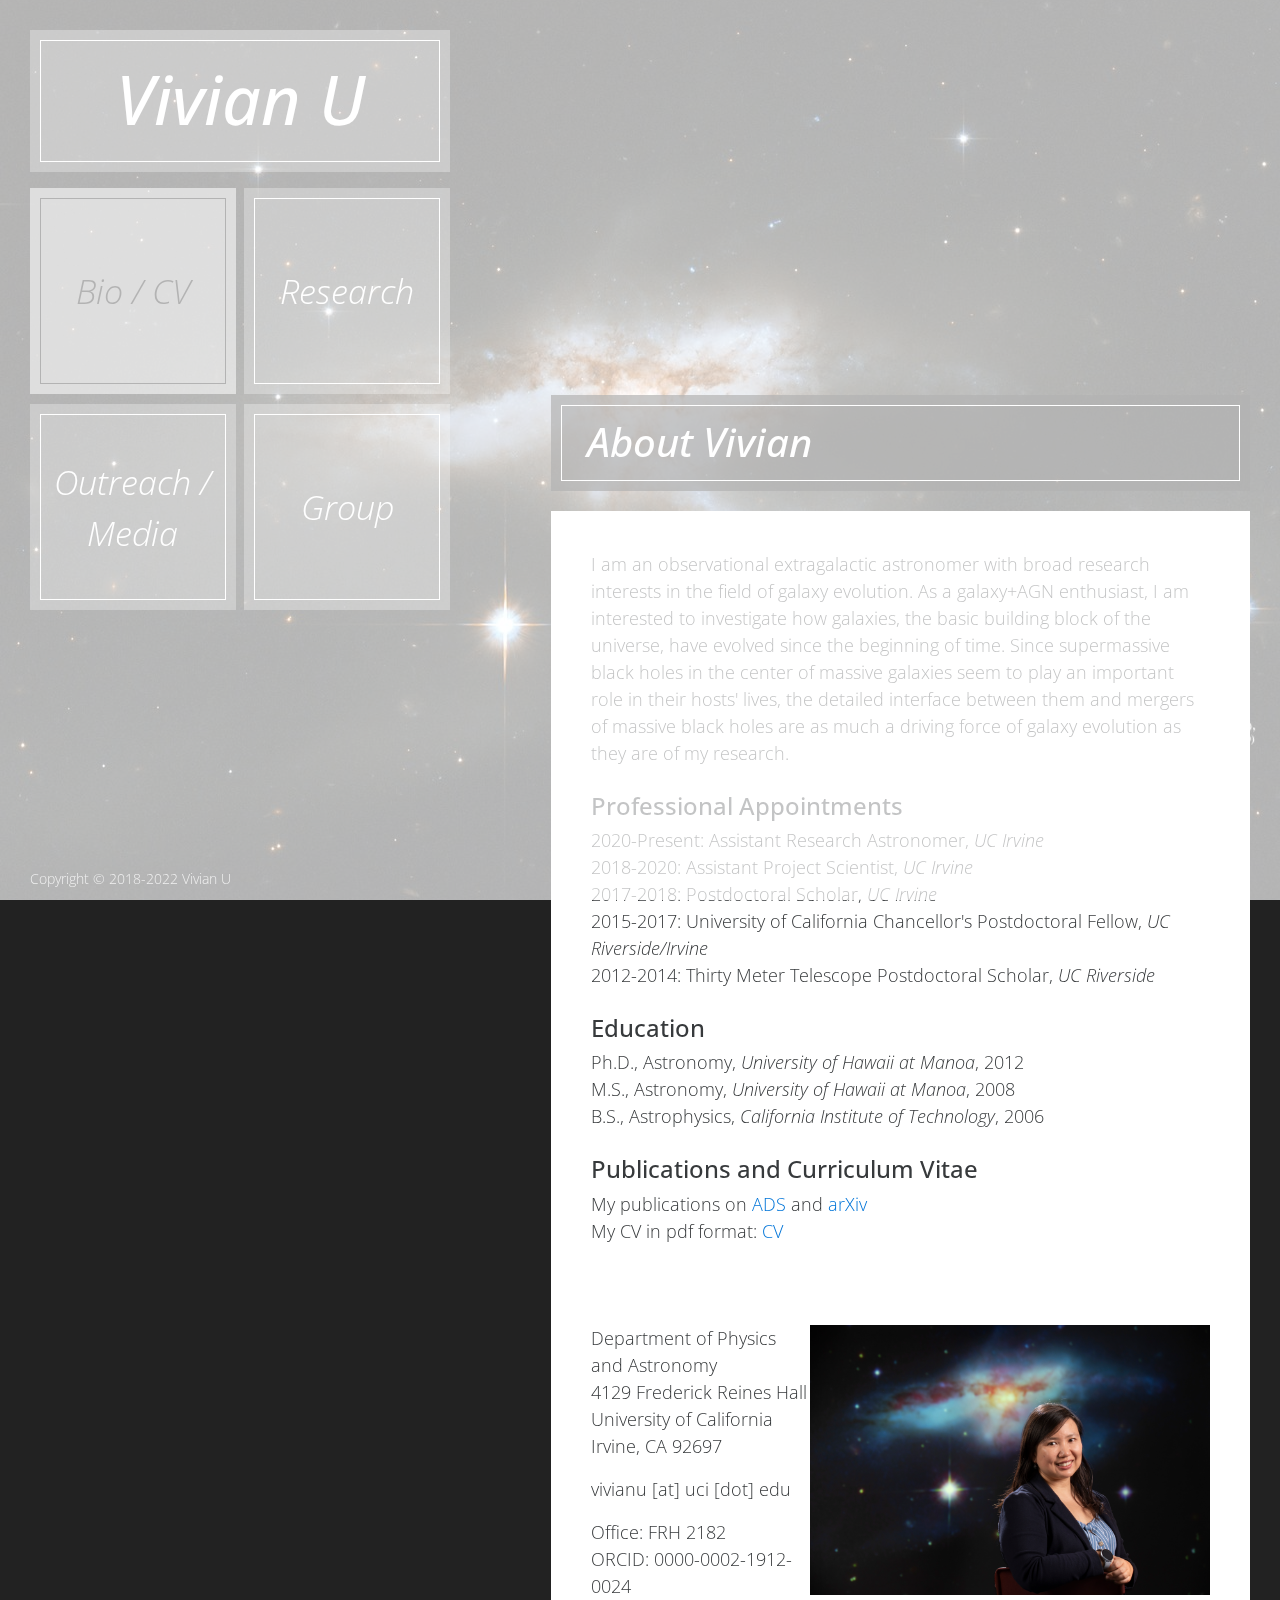
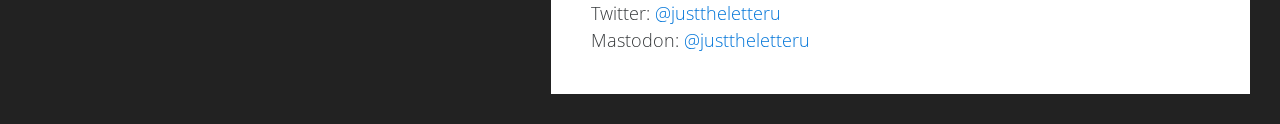
==== index.html @ 0abfd75d "update several papers and ADAP grant and outreach event" ====
<!DOCTYPE html>
<html lang="en">
    <head>
        <meta charset="utf-8">
        <meta http-equiv="X-UA-Compatible" content="IE=edge">
        <meta name="viewport" content="width=device-width, initial-scale=1">
        
        <title>Vivian's Space</title>
<!--
The Story Theme
http://www.templatemo.com/tm-480-story
-->
        <!-- load stylesheets -->
        <link rel="stylesheet" href="https://fonts.googleapis.com/css?family=Open+Sans:300,300italic,400">  <!-- Google web font "Open Sans" -->
        <link rel="stylesheet" href="css/bootstrap.min.css">                                                <!-- Bootstrap style -->
        <link rel="stylesheet" href="css/flexslider.css">                                                   <!-- Flexslider style -->       
        <link rel="stylesheet" href="css/templatemo-style.css">                                             <!-- Templatemo style -->

        <!-- HTML5 shim and Respond.js for IE8 support of HTML5 elements and media queries -->
        <!-- WARNING: Respond.js doesn't work if you view the page via file:// -->
        <!--[if lt IE 9]>
          <script src="https://oss.maxcdn.com/html5shiv/3.7.2/html5shiv.min.js"></script>
          <script src="https://oss.maxcdn.com/respond/1.4.2/respond.min.js"></script>
        <![endif]-->
    </head>
    
    <body class="page">
        
            
            <!-- background images -->
            <div class="page-bg-imgs-list">
                <img src="img/ngc6240_cr.jpg" id="page-1-img" class="main-img" alt="Bio">
                <img src="img/fig-k1-laser_cr.jpg" id="page-2-img" alt="Research">
                <img src="img/lick_cr.jpg" id="page-3-img" alt="Outreach">
                <img src="img/agn_cr.jpg" id="page-4-img" alt="Group">                            
            </div>
            
            <div class="container-fluid">

                <div class="row">
                    <div class="col-xs-12 col-sm-12 col-md-12 col-lg-5 col-xl-5">
                        
                        <div class="header">

                            <!-- site title -->
                            <header class="box box-white">
                                <a href="javascript:void(0)" class="js-site-title">
                                    <h1 class="box-text site-title-text">Vivian U</h1>    
                                </a>            
                            </header>
                            
                            <!-- site navigation -->
                            <nav class="js-nav">
                                <ul class="nav-items-container">

                                    <li data-nav-item-id="page-1" class="block-keep-ratio block-keep-ratio-1-1 block-width-half box box-white box-nav-item js-nav-item pull-xs-left">
                                        <a href="#page-1" class="block-keep-ratio-content box-nav-item-link">
                                            <span class="box-text box-text-nav-item flexbox-center">Bio / CV</span>
                                        </a>
                                    </li>

                                    <li data-nav-item-id="page-2" class="block-keep-ratio block-keep-ratio-1-1 block-width-half box box-white box-nav-item js-nav-item pull-xs-right">
                                        <a href="#page-2" class="block-keep-ratio-content box-nav-item-link">
                                            <span class="box-text box-text-nav-item flexbox-center">Research</span>
                                        </a>
                                    </li>

                                    <li data-nav-item-id="page-3" class="block-keep-ratio block-keep-ratio-1-1 block-width-half box box-white box-nav-item js-nav-item pull-xs-left">
                                        <a href="#page-3" class="block-keep-ratio-content box-nav-item-link">
                                            <span class="box-text box-text-nav-item flexbox-center">Outreach / Media</span>
                                        </a>
                                    </li>

                                    <li data-nav-item-id="page-4" class="block-keep-ratio block-keep-ratio-1-1 block-width-half box box-white box-nav-item js-nav-item pull-xs-right">
                                        <a href="#page-4" class="block-keep-ratio-content box-nav-item-link">
                                            <span class="box-text box-text-nav-item flexbox-center">Group</span>
                                        </a>
                                    </li>

                                </ul>
                            </nav>    
                        </div> <!-- .header -->

                    </div>

                    <div class="col-xs-12 col-sm-12 col-md-12 col-lg-7 col-xl-7">
                        <div class="content-wrapper js-content-wrapper">
                            <!-- bio -->
                            <section data-page-id="page-1" class="content content-gallery js-content">
                                
                                <header class="box box-black margin-b-20">
                                    <h2 class="box-text page-title-text">About Vivian</h2>
                                </header>
                                
                                <div class="content-text">
                                    <p>I am an observational extragalactic astronomer with broad research interests in the field of galaxy evolution. As a galaxy+AGN enthusiast, I am interested to investigate how galaxies, the basic building block of the universe, have evolved since the beginning of time. Since supermassive black holes in the center of massive galaxies seem to play an important role in their hosts' lives, the detailed interface between them and mergers of massive black holes are as much a driving force of galaxy evolution as they are of my research. 
                                    </p>
                                    <h4>Professional Appointments</h4>
                                    <p>2020-Present: Assistant Research Astronomer, <i>UC Irvine</i> <br>
				  2018-2020: Assistant Project Scientist, <i>UC Irvine</i> <br>
				  2017-2018: Postdoctoral Scholar, <i>UC Irvine</i> <br>
				  2015-2017: University of California Chancellor's Postdoctoral Fellow, <i>UC Riverside/Irvine</i> <br>
				  2012-2014: Thirty Meter Telescope Postdoctoral Scholar, <i>UC Riverside</i> <br>
                                    </p>
                                    <h4>Education</h4>
                                    <p>Ph.D., Astronomy, <i>University of Hawaii at Manoa</i>, 2012 <br>
				  M.S., Astronomy, <i>University of Hawaii at Manoa</i>, 2008 <br>
				  B.S., Astrophysics, <i>California Institute of Technology</i>, 2006 <br>
				  </p>
                                    <h4>Publications and Curriculum Vitae</h4>
				  <p>My publications on <a href="https://tinyurl.com/uiadsquery-vu">ADS</a> and <a href="https://tinyurl.com/arxivquery-vu">arXiv</a> <br>
				  My CV in pdf format: <a href="cv_current_vu.pdf">CV</a> 
                                    </p>
                                </div>            
				
				<div class="content-text">
				  <p style="float: right;"><img src="img/N6240_VivianU.JPG" width="400px" alt="headshot"></img></p>
				  
				  <p>Department of Physics and Astronomy<br>
				  4129 Frederick Reines Hall<br>
				  University of California<br>
				  Irvine, CA 92697
				  </p>
				  <p>
				  vivianu [at] uci [dot] edu
				  </p>
				  <p>
				  Office: FRH 2182 <br>
				  ORCID: 0000-0002-1912-0024 <br>
				  Twitter: <a href="https://twitter.com/JustTheLetterU">&#64;justtheletteru</a> <br>
				  Mastodon: <a rel="me" href="https://astrodon.social/web/@justtheletteru">&#64;justtheletteru</a>
                                    </p>

				</div>            

                            </section> <!-- #bio -->

                            <!-- research -->
                            <section data-page-id="page-2" class="content content-gallery js-content">
                                
                                <header class="box box-black margin-b-20">
                                    <h2 class="box-text page-title-text">Research Highlights</h2>
                                </header>
                                

				<div class="content-text">
                                    <p>My research interests involve understanding the coevolution of supermassive black holes
(SMBHs) and galaxies within the realm of observational extragalactic astronomy, from detailed
gas dynamics around SMBHs at the sub-parsec scales to their connection with their hosts at the
galactic scales. Much of my research focus is summarized in my review article on <a href="https://doi.org/10.3390/universe8080392">"The Role of AGN in Luminous Infrared Galaxies from the Multiwavelength Perspective"</a>. </p>
				  <p>
				  <b>What happens when galaxies merge?</b><br>
				  I co-lead the <a href="https://koala-goals.github.io/">Keck OSIRIS AO LIRG Analysis</a> within the larger <a href="http://goals.ipac.caltech.edu">Great Observatories All-sky LIRGs Survey</a> collaboration to study gas dynamics in the inner 1kpc region of nearby (U)LIRGs in a systematic way. I am the PI of a <a href="https://nspires.nasaprs.com/external/viewrepositorydocument/cmdocumentid=722439/solicitationId=%7B269E574F-3BCA-0221-96A6-AFA618145EE4%7D/viewSolicitationDocument=1/2ADAP18%20Abstracts.pdf">NASA Astrophysics Data Analysis Program</a> project that aims to provide a multiwavelength baseline for understanding the nature of obscured accreting supermassive black holes in high spatial resolution observations. My <a href="https://www.stsci.edu/jwst/science-execution/program-information?id=1717">JWST GO1 Program</a> will peer through heavy dust screens into the nuclei of several nearby galaxy mergers where powerful outflows are launched.<br>
				  <!--ul>
				    <li><u>Vivian U</u> et al. 2019a, <i>"The GOALS-Keck OSIRIS AO LIRG Analysis (KOALA) Survey: Feedback in the Nuclei of Luminous Infrared Galaxies."</i> ApJ, 871, 166 (<a href="https://ui.adsabs.harvard.edu/abs/2019ApJ...871..166U">ADS</a>)</li>
				    <li>Davies, Medling, <u>Vivian U</u> et al. 2018, <i>"Reconstructing Merger Timelines Using Star Cluster Age Distributions: The Case of MCG+08−11−002,"</i> MNRAS, 458, 158 (<a href="https://ui.adsabs.harvard.edu/abs/2016MNRAS.458..158D">ADS</a>)</li>
				    <li>Medling, <u>Vivian U</u> et al. 2015b, <i>"Following Black Hole Scaling Relations Through Gas-Rich Mergers,"</i> ApJ, 803,61 (<a href="https://ui.adsabs.harvard.edu/abs/2015ApJ...803...61M">ADS</a>)</li>
				    <li>Medling, <u>Vivian U</u> et al. 2015a, <i>"Shocked Gas in RAS F17207-0014: ISM Collisions and Outflows,"</i> MNRAS, 448, 2301 (<a href="https://ui.adsabs.harvard.edu/abs/2015MNRAS.448.2301M">ADS</a>)</li>
				    <li>Medling, <u>Vivian U</u> et al. 2014, <i>"Stellar and Gaseous Nuclear Disks Observed in Nearby (U)LIRGs,"</i> ApJ, 487, 70 (<a href="https://ui.adsabs.harvard.edu/abs/2014ApJ...784...70M">ADS</a>)</li>
				    <li><u>Vivian U</u> et al. 2013, <i>"The Inner Kiloparsec of Mrk 273 with Keck Adaptive Optics,"</i> ApJ, 775, 115 (<a href="https://ui.adsabs.harvard.edu/abs/2013ApJ...775..115U">ADS</a>)</li>
				    <li><u>Vivian U</u> et al. 2012, <i>"Spectral Energy Distributions of Local Luminous and Ultraluminous Infrared Galaxies,"</i> ApJS, 203, 9 (<a href="https://ui.adsabs.harvard.edu/abs/2012ApJS..203....9U">ADS</a>)</li>
				  </ul-->
				  
				  </p>
				  <p>
				  <b>How does AGN influence its immediate vicinity?</b><br>
				  I am the science lead of the latest campaign of the <a href="https://www.physics.uci.edu/~barth/lamp.html">Lick AGN Monitoring Project</a>, using the technique of reverberation mapping to probe the broad line region gas dynamics in nearby Seyfert galaxies. Our results reveal a diversity of broad-line region gas kinematics at moderately high AGN luminosities, which will be further investigated using direct forward-modeling algorithms. 
				  </p>
				  <!--ul>
				  <li><u>Vivian U</u> et al. 2019b, <i>The Lick AGN Monitoring Project 2016: Velocity-Resolved
  H&beta; Lags from Reverberation Mapping and Their Implications for
  Broad Line Region Kinematics in Luminous Seyfert Galaxies</i>, in prep. </li>
				  </ul-->

  <p> 
  <h4 style="border:3px; border-style:solid; border-color:#0099FF; padding: 0.7em;"><strong><em>Please visit my <a href="research/research.html">Research</a> page for more details. For a complete listing of my publications, please see <a href="https://tinyurl.com/uiadsquery-vu">ADS</a>, <a href="https://tinyurl.com/arxivquery-vu">arXiv</a>, or <a href="cv_current_vu.pdf">my CV</a>.</em></strong></h4>
  </p>
  
				  <!--p>
				  The research on obscured AGN in galaxy mergers is supported by a NASA ADAP grant (PI: U).				 
				  </p-->
<br>
                                  <p>
  <b>James Webb Space Telescope</b><br>
  As a member of the <a
				  href="https://www.stsci.edu/contents/news/jwst/2019/master-class-participants-selected-for-november-2019-session">inaugural JWST Master Class</a>, I led the organizing of our <a href="https://sites.uci.edu/jwst">UCI JWST Proposal Training Workshop</a> in February 2020 to help prepare our local Southern California astronomy community for submitting Cycle 1 proposals. Sharing my expertise as a key member of the <a href="https://www.stsci.edu/jwst/observing-programs/approved-ers-programs/program-1328">Early Release Science-1328 team</a> and PI of the <a href="https://www.stsci.edu/jwst/science-execution/program-information?id=1717">Cycle 1 GO Program-1717</a>, I am looking forward to great science to be done with this NASA flagship. Our science program is featured on <a href="https://webbtelescope.org/contents/news-releases/2020/news-2020-49">Webb Telescope</a>, <a href="https://www.nasa.gov/feature/goddard/2020/nasas-webb-will-explore-the-cores-of-merging-galaxies/">NASA News</a>, <a href="https://news.uci.edu/2020/09/23/extragalactic-pioneer/">UCI News</a>, and many other websites listed under <a href="#page-3">Outreach / Media</a>!
  </p>

  <span> 
  <a href="https://news.uci.edu/2020/09/23/extragalactic-pioneer/" target="_blank">
  <img src="img/UCIPress_N6240.jpg" />
  </a>
  <h6>Image credit: S. Zylius/UCI; Projected background photo: NASA/JPL-Caltech/STScI-ESA</h6>
</span>

				</div>            

				</section> <!-- #research -->
                           
                            <!-- outreach -->
                            <section data-page-id="page-3" class="content content-gallery js-content">
                                
                                <header class="box box-black margin-b-20">
                                    <h2 class="box-text page-title-text">Outreach / Media</h2>
                                </header>
                                
                                <div class="content-text content-text-gallery">
                                    
                                    <div class="flexslider-wrapper">

                                        <div id="carousel" class="flexslider">
                                            <ul class="slides">
                                                <li><img src="img/slider/gwb2023.jpg" alt="GWB2023" /></li>
                                                <li><img src="img/slider/SoPS_alumni.jpg" alt="SoPSalumni" /></li>
                                                <li><img src="img/slider/CSCpodcast.jpg" alt="CSCpodcast" /></li>
                                                <li><img src="img/slider/CLCAlaska.jpg" alt="CLCAlaska" /></li>
                                                <li><img src="img/slider/NASAUniverse.jpg" alt="NASAUniverse" /></li>
                                                <li><img src="img/slider/breakthrough_VU.jpg" alt="Breakthrough" /></li>
                                                <li><img src="img/slider/lps.jpg" alt="LPS" /></li>
                                                <li><img src="img/slider/lick_outreach.jpg" alt="Lick" /></li>
                                                <li><img src="img/slider/eclipse.jpg" alt="Eclipse" /></li>
                                                <li><img src="img/slider/uciwomen.jpg" alt="UCI_IE" /></li>
                                                <li><img src="img/slider/JTTU2015.jpg" alt="JTTU" /></li>
                                                <li><img src="img/slider/cosmic.jpg" alt="Cosmic" /></li>
                                                <li><img src="img/slider/ucr_women.jpg" alt="UCR_women" /></li>
                                                <li><img src="img/slider/facepainting.jpg" alt="Facepainting" /></li>
                                            </ul>
                                        </div> <!-- #slider -->

					    <div id="slider" class="flexslider2"> <!-- was originally "flexslider" only -->
					  <ul class="slides">
					    <li><p>I join 3 other women scientists on a panel to discuss sustainability and inclusivity as part of the 2023 Global Women's Breakfast event held by the <a href="https://www.nationalacademies.org/event/02-14-2023/board-on-international-scientific-organizations-2023-global-womens-breakfast-an-interdisciplinary-conversation-on-sustainability-and-inclusivity">National Academies Board on International Scientific Organizations</a>, representating the International Unios of Pure and Applied Physics. Let's break barriers for women and achieve sustainable development goals!
					    </p>
					    </li>
					    <li><p>I am excited to be able to connect with alumni from UCI's School of Physical Sciences and to share our latest JWST results in a public talk for the first time at this <a href="https://ps.uci.edu/events/2729">Celebrate Physical Sciences</a> event! 
					    </p>
					    </li>

					    <li><p>I have been interviewered by a variety of online media sources where I discussed specifically JWST and the science that my collaborators and I do with this fantastic instrument. Here are the links to several of the press articles or podcasts:
					    <ul>
					      <li> Aug 2022: <a href="https://www.newscientist.com/article/2332158-jwst-has-caught-two-galaxies-smashing-together-and-sparking-starbursts/">New Scientist: JWST has caught two galaxies smashing together and sparking starbursts</a>
					      </li>
					      <li> Jul 2022: <a href="https://www.nature.com/articles/d41586-022-01906-6">Nature: Landmark Webb telescope releases first science image — astronomers are in awe</a>
					      </li>
					      <li> Jul 2022: <a href="https://onlysky.media/jhmckenna/an-astonishing-new-tool-reopens-the-question-of-human-significance/">Only Sky: An astonishing new tool reopens the question of human significance</a>
					      </li>
					      <li> Feb 2022: <a href="https://grad.uci.edu/2022/02/15/qa-with-vivian-u/">UCI Grad Division: Q&A With Vivian U</a>
					      </li>
					      <li> Dec 2021: <a href="https://californiasciencecenter.org/funlab/ever-wonder/2021-12-08/how-scientists-will-use-the-james-webb-space-telescope-with-vivian-u">California Science Center Ever Wonder? podcast: ...how scientists will use the James Webb Space Telescope? (with Vivian U)</a>
					      </li>
					      <li> Dec 2021: <a href="https://www.scientificamerican.com/article/galaxy-collisions-preview-milky-ways-fate/">Scientific American: Galaxy Collisions Preview Milky Way’s Fate</a>
					      </li>
					      <li> Sep 2020: <a href="https://news.uci.edu/2020/09/23/extragalactic-pioneer/">Extragalactic pioneer</a>
					      </li>
					      <li> Sep 2020: <a href="https://webbtelescope.org/contents/news-releases/2020/news-2020-49">Webb Space Telescope: NASA's Webb Telescope Will Explore the Cores of Merging Galaxies</a>
					      </li>
					      <li> Sep 2020: <a href="https://www.nasa.gov/feature/goddard/2020/nasas-webb-will-explore-the-cores-of-merging-galaxies">NASA: NASA's Webb Will Explore the Cores of Merging Galaxies</a>
					      </li>
					    </ul>
					    </p>
					  </li>

					    <li><p>The Challenger Learning Center of Alaska hosted a <a href="https://akchallenger.org/2021/10/20/5722/">JWST Community Event</a> where folks gathered for a night of space fun and explored the amazing capabilities of JWST. I was only able to join virtually, but nonetheless had a pleasant experience engaging the audience and sharing my excitement about using JWST to study supermassive black holes and interacting galaxies. I even fielded questions about observing exoplanets and "faraway galaxies" with JWST, and hopefully did my colleagues proud!
					    </p>
					    </li>

					    <li><p>NASA's <a href="https://www.universe-of-learning.org/">Universe of Learning</a> is an integrated astrophysics STEM learning and literacy program. In particular, I participated as a Subject Matter Expert and shared with an engaging audience of 100(!) my excitement about using JWST to study nearby galaxy mergers in the <a href="https://www.universe-of-learning.org/science-briefings/2021/8/12/webb-unfolding-the-universe">August 2021 Science Briefing series</a>. Safe launch and deployment, JWST!
					    </p>
					    </li>

					    <li><p>The <a href="https://breakthroughjuniorchallenge.org/about">Breakthrough Junior Challenge</a> is a global competition for students age 13-18 to discuss complex scientific topics within life sciences, physics, or mathematics in engaging and creative 3-minute videos. Honored to serve as a judge, I was quite impressed with how these high-school students demonstrated their mastering of college-level concepts and with the imaginative ways they showed in carrying out effective science communication.
					    </p>
					    </li>

					    <li><p>Since 2019, I have been a penpal to a middle schooler through the <a href="https://www.prescientist.org/">Letters to a Pre-Scientist</a> Program where we exchanged hand-written letters four times over the course of the academic year. Targeting low-income middle schools, this program connects STEM professionals to students who love (or hate) sciences, some of whom might otherwise not have considered continuing education beyond high school. For me, not only was this an opportunity to personally connect with young kids and spread the joy of working in a STEM field, but it gave me an excuse to practice handwriting and use my cool stamps on actual letters!
					    </p>
					    </li>

					    <li><p>Giving public lectures challenges us to really understand our research both at the fundamental level and in the context of relevant press releases to be able to explain it to the taxpayers how astronomers are pushing the frontier of knowledge as a whole. This summer, I was honored to have been invited to give talks at both the <a href="https://www.rivastro.org/ras-meetings.php">Riverside Astronomical Society</a> as well as the <a href="https://www.ucolick.org/summer/music/august4.shtml">Lick Observatory Summer Series' Music of the Spheres</a> and to engage the public at a personal level. My Lick talk has been posted here: <br>  <br>
<a>https://slideslive.com/38909510/monitoring-the-growth-of-monster-black-holes</a>
					    </p>
					    </li>

					    <li><p>It was a blast volunteering at the <a href="https://ps.uci.edu/solareclipseviewing">UCI Eclipse Viewing Party</a> on campus serving a huge crowd of 1000+ from within the community. All the activities from telescope viewing to science demos and kids craft station were immensely popular. It was also a great opportunity just to enhance public interests in science in general. </p>
					    </li>

					    <li><p>Serving on the <a href="https://clubs.uci.edu/womeninphysics/">UCI Women in Physics and Astronomy</a> executive committee, the UCI departmental <a href="https://www.physics.uci.edu/inclusion">Committee on Inclusive Excellence</a>, and the <a href="https://chancellor.uci.edu/campus-climate/index.php">UCI Advisory Council on Campus Climate, Culture, and Inclusion</a>, I advocate for the inclusion and equal opportunities for women and underrepresented minorities (URM), particularly victims of harassment, in physics and astronomy. Changes to improving the field's climate for women and URM start with raising awareness and should be followed by actionable items, which include communication of specific issues and application of the corresponding remedies on the part of those in power. </p>
					    </li>

					    <li><p>As a TMT affiliate, I participated in the <a href="https://www.gemini.edu/journey">Journey through the Universe (JTTU)</a> event that took place in Hilo, Hawaii in early March, 2015. It was the annual astronomy outreach event jointly hosted by the 'Imiloa Astronomy Center and all the other observatories. As part of the eventful week, I held a family-centered discussion with a <a href="https://www.tmt.org/news/tmt20150228">public talk</a> on Colliding Galaxies, and went into a high school classroom as an astronomy ambassador to talk about optics and planets. </p>
					    </li>


					    <li><p>In December 2014, I gave a public talk at UC Riverside to ~60 people on how <a href="https://ucrtoday.ucr.edu/26028">merging galaxies give rise to supermassive black holes</a>. Questions about black holes from the audience are almost always as fun as giving the talk itself! This series of public talks as given by faculty and postdocs (sometimes in Spanish) seeks to educate the public about the breadth of astronomy.</p>
					    </li>
					    
					    <li><p>As the <a href="https://www.facebook.com/astroucr">astronomy outreach program at UCR</a> takes off, I have had to chance to participate in several activities, including eclipse viewing (only do so under safe conditions!) and folding origami stars with high school female students. </p>
					    </li>
					    
					    <li><p>When I was a graduate student at the IfA, our <a href="https://www.ifa.hawaii.edu/gepoc/">outreach committee</a> was very involved in spreading astronomy throughout the island, including the annual IfA Open House, stargazing, and starlab. As a city, Honolulu suffered sufficient light pollution that the starlab shows we presented with our portable planetarium at various schools remained the best option for children to learn about the night sky. </p>
					    </li>

					    
                                            </ul>
                                        </div> <!-- #slider -->
					
                                    </div>
                                        
                                </div>            

                            </section> <!-- #outreach -->

                            <!-- mentoring -->
                            <section data-page-id="page-4" class="content js-content">
                                
                                <header class="box box-black margin-b-20">
                                    <h2 class="box-text page-title-text">Group Members</h2>
                                </header>
                                
				<div class="content-text">

				  <p>Here is a list of folks that I have had the luck to work with on various galaxy/AGN projects:
				  </p><br>
				  

				  <p style="float: left;  padding-right: 20px;"><img src="img/headshot_marina.jpg" alt="mbianchin" width="120px"></img></p>
				  
				  <p><b>Marina Bianchin</b> <br>
				  09/2022 - Present: UCI Postdoc <br>
				  <br> <br> <br> <br>
				  </p>

				  <p style="float: left;  padding-right: 20px;"><img src="img/headshot_justin.jpg" alt="jkader" width="120px"></img></p>
				  
				  <p><b><a href="https://www.justinkader.com/">Justin Kader</a></b> <br>
				  09/2022 - Present: UCI Postdoc <br>
				  <br> <br> <br>
				  </p>

				  <p style="float: left;  padding-right: 20px;"><img src="img/headshot_raymond.jpg" alt="rremigio" width="120px"></img></p>
				  
				  <p><b>Raymond Remigio</b> <br>
				  10/2021 - Present: UCI Grad (co-advising with
				  Aaron Barth) <br>
				  <br> <br> <br>
				  </p>

				  <p style="float: left;  padding-right: 20px;"><img src="img/headshot_tianmu.jpg" alt="tgao" width="120px"></img></p>
				  
				  <p><b>Tianmu Gao</b> <br>
				  07/2020 - Present: Beijing Normal
				  University Grad (co-advising with
				  Zong-Hong Zhu); Masters thesis <br>
				  <br> <br> <br>
				  </p>


				<h4>Former members</h4>

				  <p style="float: left;  padding-right: 20px;"><img src="img/headshot_liam.jpg" alt="lhunt" width="120px"></img></p>
				  
				  <p><b>Liam Hunt</b> <br>
				  06/2020 - 09/2021: UCI Undergrad Senior thesis; now Grad at University of Maryland Baltimore County <br>
				  <br> <br> <br> 
				  </p>

				  <p style="float: left;  padding-right: 20px;"><img src="img/headshot_nikki.jpg" alt="tgao" width="120px"></img></p>
				  
				  <p><b>Nikki Azarafza</b> <br>
				  08/2021 - 12/2021: University High School student <br>
				  <br> <br> <br>
				  </p>

				  <p style="float: left;  padding-right: 20px;"><img src="img/headshot_daphne.jpg" alt="dghazizadeh" width="120px"></img></p>
				  
				  <p><b>Daphne Ghazizadeh</b> <br>
				  07/2021 - 08/2021: George Washington University Undergrad (co-advised with Hengxiao Guo) <br>
				  <br> <br>
				  </p>

				  <p style="float: left;  padding-right: 20px;"><img src="img/headshot_jeffrey.jpg" alt="jgong" width="120px"></img></p>
				  
				  <p><b>Jeffrey Gong</b> <br>
				  06/2021 - 08/2021: Diamond Bar High School student (co-advised with Hengxiao Guo) <br>
				  <br> <br> <br>
				  </p>

				  <!--p style="float: left;  padding-right: 20px;"><img src="img/headshot_arianna.jpg" alt="along" width="120px"></img></p>
				  
				  <p><b>Arianna Long</b> <br>
				  10/2020 - Present: UCI Grad (co-advising with
				  Asantha Cooray and Caitlin Casey);
				  PhD thesis <br>
				  <br> <br> <br> <br>
				  </p-->

				  <p style="float: left;  padding-right: 20px;"><img src="img/headshot_akshay.jpg" alt="agowrishankar" width="120px"></img></p>
				  
				  <p><b>Akshay Gowrishankar</b> <br>
				  06/2020 - 10/2020: Caltech Undergrad
				  (co-advised with George Privon); SURF<br>
				  <br> <br> <br> <br>
				  </p>

				  <p style="float: left; padding-right: 20px;"><img src="img/headshot_ansh.jpg" alt="avashisth" width="120px"></img></p>
				  
				  <p><b>Ansh Vashisth</b> <br>
				  12/2019 - 10/2020: Orange County School of the Arts High School; now Undergrad at UC Berkeley <br>
				  <br> <br> <br> 
				  </p>
				 
				  <p style="float: left;  padding-right: 20px;"><img src="img/headshot_bailey.jpg" alt="bliu" width="120px"></img></p>
				  
				  <p><b>Bailey Liu</b> <br>
				  06/2019 - 11/2019: Orange County School of the Arts High School; Regeneron Top 300 Scholar; now Woodrow Wilson Undergrad Research Fellow at Johns Hopkins University <br>
				  </p>			                                      
                                    
                                </div>            

				
                            </section> <!-- #mentoring -->
                        </div>
                    </div>

                </div>
                    
                <!-- footer row -->
                <footer class="row footer js-footer">
                    <div class="col-xs-12 col-sm-12 col-md-12 col-lg-12">

                        <p class="copyright-text">Copyright &copy; 2018-2022 Vivian U</p>  

                    </div>                
                </footer>

            </div>  <!-- .container-fluid -->

        <div id="preloader">
            <div id="status">&nbsp;</div>
        </div><!-- /#preloader -->      
            
        <!-- load JS files -->
        <script src="js/jquery-1.11.3.min.js"></script> <!-- jQuery -->
        <script src="js/jquery.flexslider-min.js"></script> <!-- Flex Slider -->
        <script src="js/jquery.backstretch.min.js"></script> <!-- Backstretch https://srobbin.com/jquery-plugins/backstretch/ -->
        <script src="js/templatemo-script.js"></script> <!-- Templatemo scripts -->

	<!-- Default Statcounter code for Viv's Space (github)
https://vivian-u.github.io/ -->
<script type="text/javascript">
var sc_project=11888084; 
var sc_invisible=1; 
var sc_security="f3943f74"; 
</script>
<script type="text/javascript"
src="https://www.statcounter.com/counter/counter.js"
async></script>
<noscript><div class="statcounter"><a title="Web Analytics"
href="https://statcounter.com/" target="_blank"><img
class="statcounter"
src="//c.statcounter.com/11888084/0/f3943f74/1/" alt="Web
Analytics"></a></div></noscript>
<!-- End of Statcounter Code -->


</body>
</html>
---- css/templatemo-style.css ----
/*

The Story Theme

http://www.templatemo.com/tm-480-story

*/

body, html { overflow-x: hidden; }

/* Preloader */

#preloader {
    position: fixed;
    top: 0;
    left: 0;
    right: 0;
    bottom: 0;
    background-color: #fff; /* change if the mask should have another color then white */
    z-index: 99; /* makes sure it stays on top */
}

#status {
    width: 200px;
    height: 200px;
    position: absolute;
    left: 50%; /* centers the loading animation horizontally one the screen */
    top: 50%; /* centers the loading animation vertically one the screen */
    background-image: url(../img/status.gif); /* path to your loading animation */
    background-repeat: no-repeat;
    background-position: center;
    margin: -100px 0 0 -100px; /* is width and height divided by two */
}

/* Resets */

a:hover, a:focus { text-decoration: none; }

h1, h2 { margin: 0; }

p:last-child { margin-bottom: 0; }

/**/
.page {
	background-color: #222222;	
	font-family: 'Open Sans', sans-serif;
	font-size: 18px;
	font-weight: 300;		
	padding: 30px 15px;
	overflow-x: hidden;
}

.page-bg-imgs-list { display: none; }

.header { 
	max-width: 420px;
	overflow: auto; 
}

.content-wrapper { margin-top: 365px; }

.content {
	max-width: 600px;
	margin-left: auto;
	margin-right: 0;
}

.content-gallery { max-width: 900px; }

.content-text {
	background-color: white;
	padding: 40px;
}

.content-text h4 { padding-top: 10px; }

.content-text-gallery {
	padding: 5px;
	position: relative;
	height: auto;
	min-height: 200px;
}

.box {
	display: block;
	padding: 10px;	
}

.box-text {
	border: 1px solid white;
	color: white;	
	font-style: italic;	
	width: 100%;
	height: 100%;
}

.box-white { background-color: rgba(255, 255, 255, 0.3);	}
.box-black { background-color: rgba(0, 0, 0, 0.7); }

.site-title-text {
	font-size: 3.8em;
	padding-top: 20px;
	padding-bottom: 25px;
	text-align: center;
}

.page-title-text {
	font-size: 2.2em;
	padding: 15px 25px;
	text-align: left;
}

.nav-items-container { padding: 0; }

.box-nav-item {
	margin-bottom: 10px;
	font-size: 1.9em;
	-webkit-transition: all 0.3s ease;	
	transition: all 0.3s ease;	
}

.box-nav-item-link { padding: 10px; }

.box-nav-item:hover, .box-nav-item:focus, .box-nav-item.active {
	background-color: rgba(241, 241, 241, 0.59);	
}

.box-nav-item:hover .box-text-nav-item, 
.box-nav-item:focus .box-text-nav-item,
.box-nav-item.active .box-text-nav-item {	
	color: black;
	border: 1px solid black;
}

/* footer */

.footer { 
	display: none; 
	position: fixed;
	bottom: 10px;
	left: 30px;
}

.footer a {	color: rgba(255, 255, 255, 0.8); }

.copyright-text { 
	color: rgba(255, 255, 255, 0.8);
	font-size: 0.8em;	
}


/* Utility Classes */

.margin-t-30 {	margin-top: 30px; }
.margin-b-20 {	margin-bottom: 20px; }

.block-keep-ratio,
.block-keep-ratio-content {
	display: block;
}

.block-keep-ratio {	position: relative; }
	
.block-keep-ratio-content {
	position: absolute;
	top: 0; bottom: 0; right: 0; left: 0;
}

.block-keep-ratio:after {
	display: block;
	content: '';
}

.block-keep-ratio-1-1:after { padding-top: 100%; }

.block-width-half { width: 49%; }

.flexbox-center {
	display: -webkit-box;
	display: -webkit-flex;
	display: -ms-flexbox;
	display: flex;
    -webkit-box-orient: vertical;
    -webkit-box-direction: normal;
    -webkit-flex-direction: column;
        -ms-flex-direction: column;
            flex-direction: column;
    -webkit-box-pack: center;
    -webkit-justify-content: center;
        -ms-flex-pack: center;
            justify-content: center;
    text-align: center;
}


/* FlexSlider Styles
-------------------------------------------- */

.flexslider { 
    border-radius: 0;
    margin-bottom: 5px;
}
.flexslider li {
	margin: 0;
	padding: 0;
}

.flex-next,
.flex-prev {
	line-height: 1; /* Bootstrap override */
}

#carousel { margin: 0; }
#carousel li { margin-right: 5px; }
#carousel img {
    display: block;
    opacity: 0.5;
    cursor: pointer;
}
#carousel .flex-active-slide img {
    opacity: 1;
    cursor: default;
}


/* Contact form */

.contact-form {	margin-top: 30px; }

.form-group { margin-bottom: 20px; }

.form-control:focus {
    border-color: rgb(0, 218, 79);
    outline: 0;
    -webkit-box-shadow: inset 0 1px 1px rgba(0,0,0,.075),0 0 8px rgba(0, 200, 81,.6);
    box-shadow: inset 0 1px 1px rgba(0,0,0,.075),0 0 8px rgba(0, 200, 81, 0.6);
}

.form-control {
	font-size: 1em;
	border-radius: 0;
}

.submit-btn {
	color: #A0A0A0;
	background-color: transparent;
	border-color: #A0A0A0;
	border-radius: 0;
	font-size: 1.1em;
	margin-top: 5px;
	width: 150px;
	height: 50px;
	text-transform: uppercase;
	transition: all 0.3s ease;	
}

.submit-btn:hover, .submit-btn:focus {
	color: white;
	background-color: #A0A0A0;
	border-color: #A0A0A0;
}

.form-group-2-col-left {
	padding-left: 0;
	padding-right: 5px;
}

.form-group-2-col-right {
	padding-right: 0;
	padding-left: 5px;
}

.footer.sticky {
	position: fixed;
	bottom: 10px;
	left: 30px;
}

/* Media Queries */

@media screen and (max-width: 991px) {

	.form-group-2-col-left,
	.form-group-2-col-right {
		padding-left: 0;
		padding-right: 0;
	}

	.content { margin: 0 0 0 auto; }

	.content-wrapper { 
		margin-top: 30px; 
		margin-bottom: 30px;		
	}

	.footer { position: static;	}
}

@media screen and (max-width: 767px) {
	.content-wrapper { position: static; }
}

@media screen and (max-width: 1199px) and (min-width: 992px) {
	
	.block-width-half { width: 48%; }
	
	.box-nav-item { font-size: 1.4em; }

	.site-title-text { font-size: 3em; }
}

@media screen and (max-width: 480px) {
	
	.block-width-half { width: 48%; }
	
	.box-nav-item { font-size: 1.4em; }

	.site-title-text { font-size: 3em; }
	.page-title-text { font-size: 1.6em; }

	.content-text { padding: 30px 25px; }
	.content-text-gallery { padding: 5px; }
}
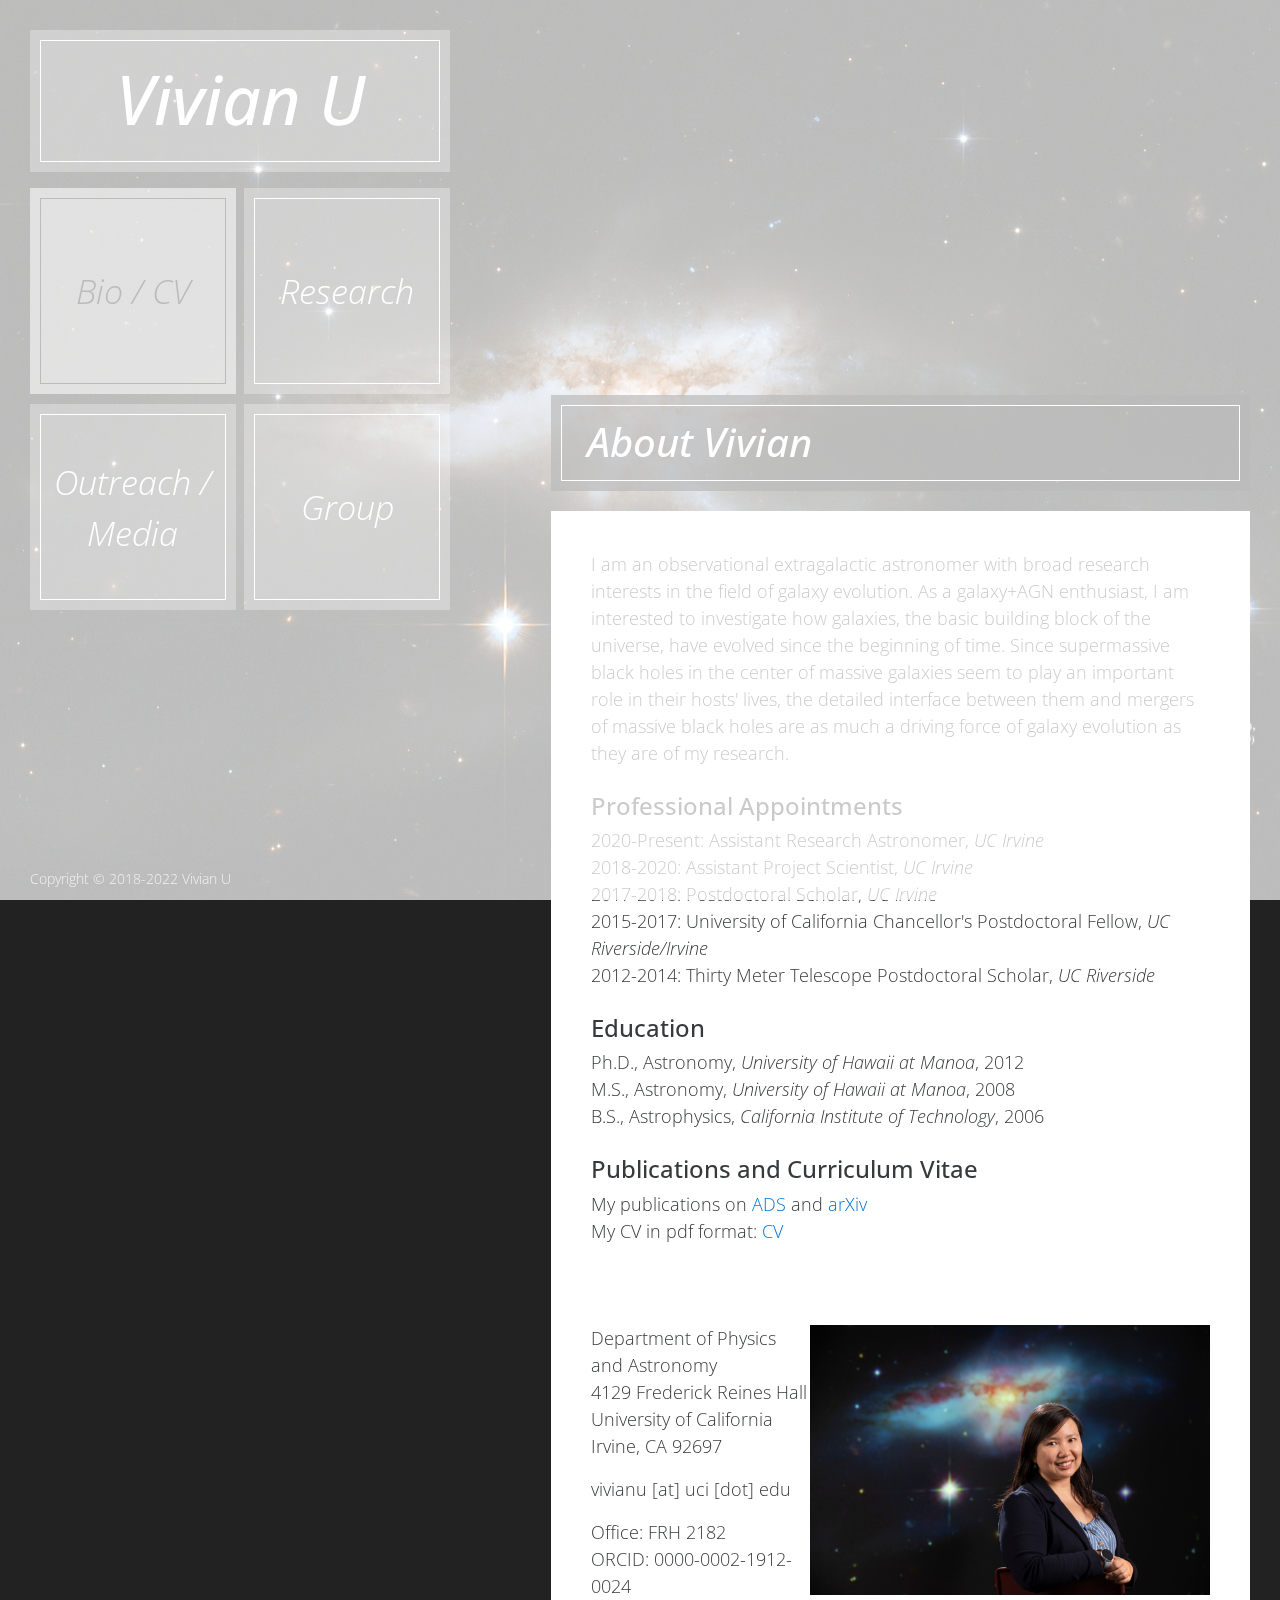
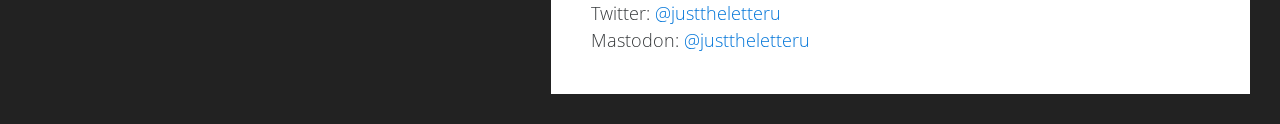
==== commit bb4cecf5: "updated CV and media coverage" ====
--- a/index.html
+++ b/index.html
@@ -186,12 +186,12 @@
 				  href="https://www.stsci.edu/contents/news/jwst/2019/master-class-participants-selected-for-november-2019-session">inaugural JWST Master Class</a>, I led the organizing of our <a href="https://sites.uci.edu/jwst">UCI JWST Proposal Training Workshop</a> in February 2020 to help prepare our local Southern California astronomy community for submitting Cycle 1 proposals. Sharing my expertise as a key member of the <a href="https://www.stsci.edu/jwst/observing-programs/approved-ers-programs/program-1328">Early Release Science-1328 team</a> and PI of the <a href="https://www.stsci.edu/jwst/science-execution/program-information?id=1717">Cycle 1 GO Program-1717</a>, I am looking forward to great science to be done with this NASA flagship. Our science program is featured on <a href="https://webbtelescope.org/contents/news-releases/2020/news-2020-49">Webb Telescope</a>, <a href="https://www.nasa.gov/feature/goddard/2020/nasas-webb-will-explore-the-cores-of-merging-galaxies/">NASA News</a>, <a href="https://news.uci.edu/2020/09/23/extragalactic-pioneer/">UCI News</a>, and many other websites listed under <a href="#page-3">Outreach / Media</a>!
   </p>
 
-  <span> 
+  <!-- span> 
   <a href="https://news.uci.edu/2020/09/23/extragalactic-pioneer/" target="_blank">
   <img src="img/UCIPress_N6240.jpg" />
   </a>
   <h6>Image credit: S. Zylius/UCI; Projected background photo: NASA/JPL-Caltech/STScI-ESA</h6>
-</span>
+</span-->
 
 				</div>            
 
@@ -210,6 +210,7 @@
 
                                         <div id="carousel" class="flexslider">
                                             <ul class="slides">
+                                                <li><img src="img/slider/nova.jpg" alt="PBSNOVA" /></li>
                                                 <li><img src="img/slider/gwb2023.jpg" alt="GWB2023" /></li>
                                                 <li><img src="img/slider/SoPS_alumni.jpg" alt="SoPSalumni" /></li>
                                                 <li><img src="img/slider/CSCpodcast.jpg" alt="CSCpodcast" /></li>
@@ -229,9 +230,14 @@
 
 					    <div id="slider" class="flexslider2"> <!-- was originally "flexslider" only -->
 					  <ul class="slides">
+					    <li><p>PBS Nova has an episode on the new results from JWST called  <a href="https://www.pbs.org/wgbh/nova/video/new-eye-on-the-universe">New Eye on the Universe</a> that features, among other great teams, our GOALS Collaboration! It was a lot of fun filming for this episode, and it is suitable for sharing JWST results with families and kids. Thanks to this Nova episode, I now have my own <a href="https://www.imdb.com/name/nm14592711/?ref_=ttfc_fc_cl_t32">IMDb</a> page!
+					    </p>
+					    </li>
+
 					    <li><p>I join 3 other women scientists on a panel to discuss sustainability and inclusivity as part of the 2023 Global Women's Breakfast event held by the <a href="https://www.nationalacademies.org/event/02-14-2023/board-on-international-scientific-organizations-2023-global-womens-breakfast-an-interdisciplinary-conversation-on-sustainability-and-inclusivity">National Academies Board on International Scientific Organizations</a>, representating the International Unios of Pure and Applied Physics. Let's break barriers for women and achieve sustainable development goals!
 					    </p>
 					    </li>
+
 					    <li><p>I am excited to be able to connect with alumni from UCI's School of Physical Sciences and to share our latest JWST results in a public talk for the first time at this <a href="https://ps.uci.edu/events/2729">Celebrate Physical Sciences</a> event! 
 					    </p>
 					    </li>
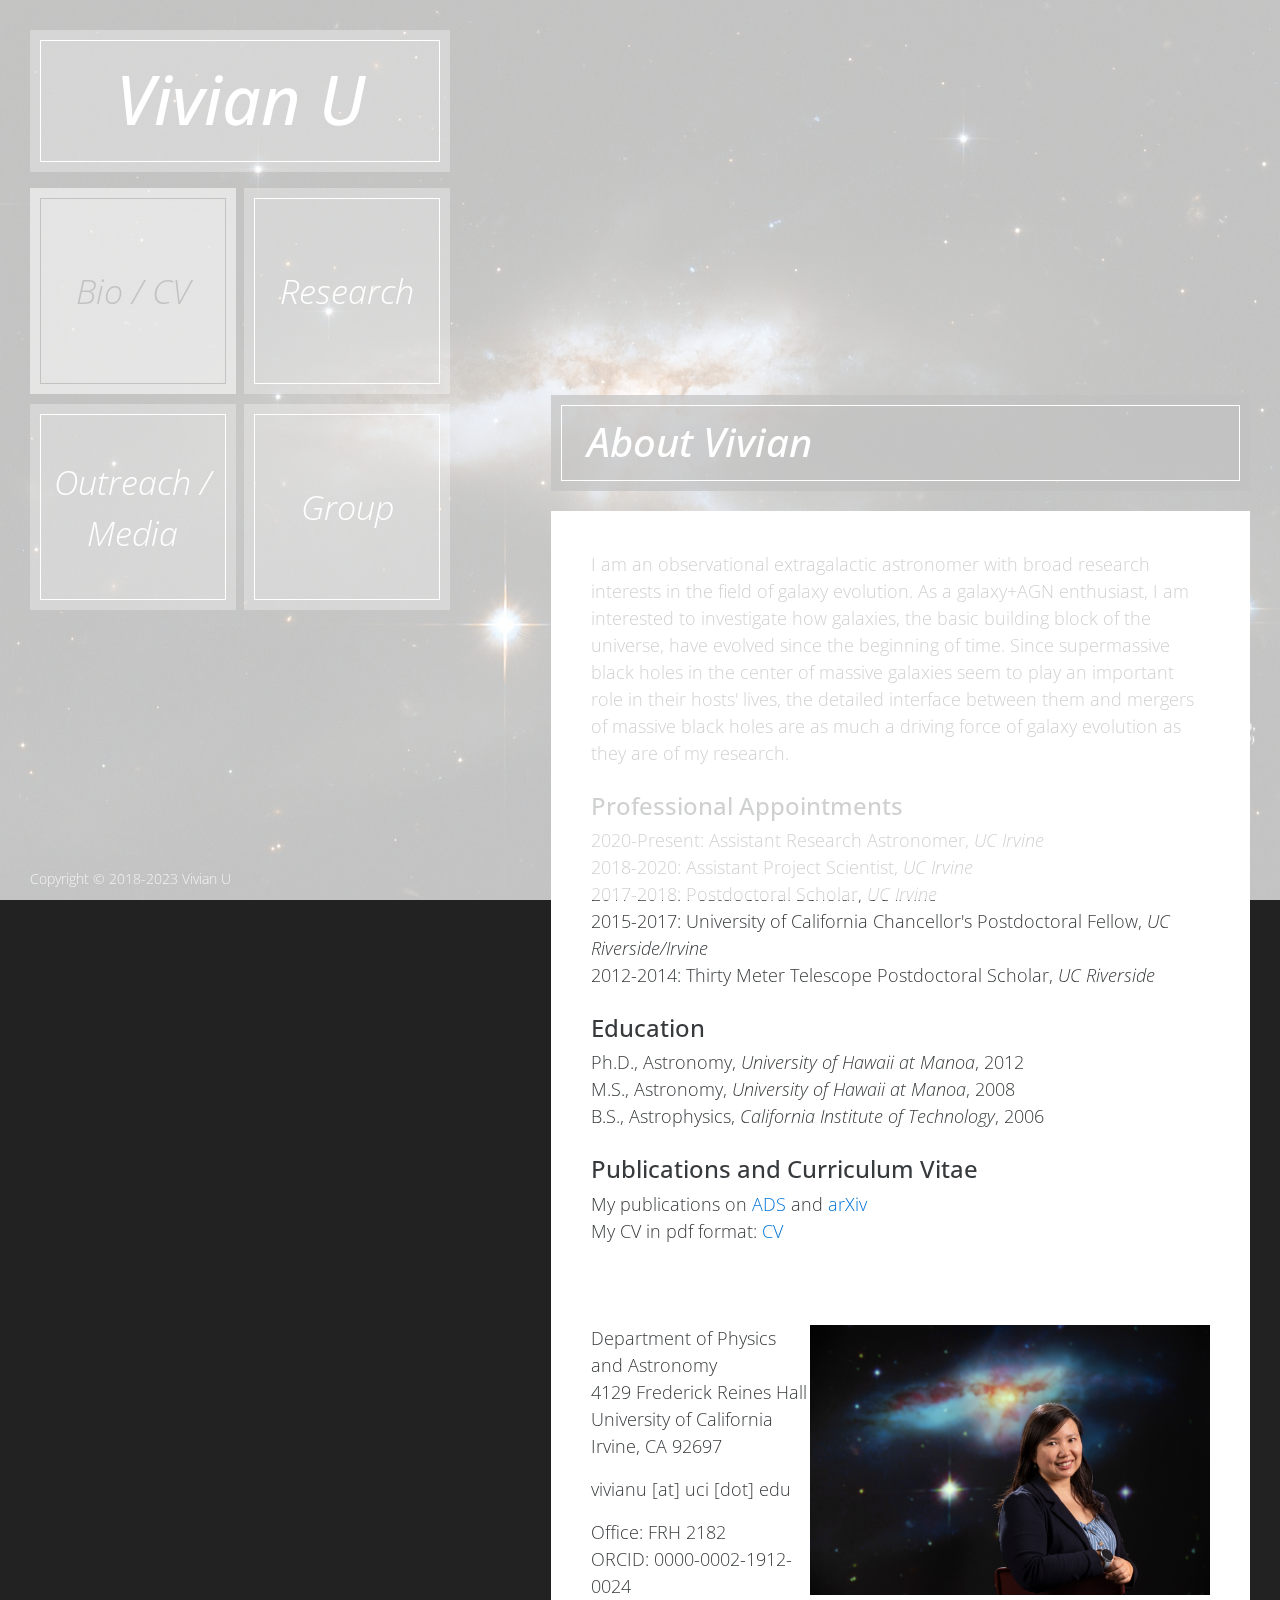
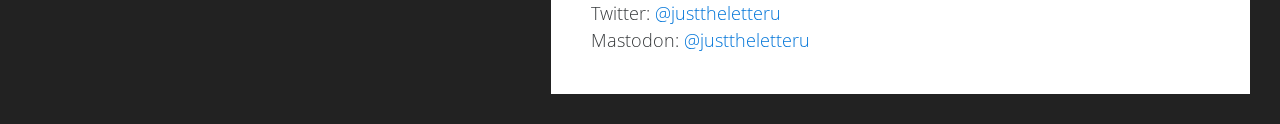
==== commit 45fa1982: "updated cv" ====
--- a/index.html
+++ b/index.html
@@ -434,7 +434,7 @@
                 <footer class="row footer js-footer">
                     <div class="col-xs-12 col-sm-12 col-md-12 col-lg-12">
 
-                        <p class="copyright-text">Copyright &copy; 2018-2022 Vivian U</p>  
+                        <p class="copyright-text">Copyright &copy; 2018-2023 Vivian U</p>  
 
                     </div>                
                 </footer>
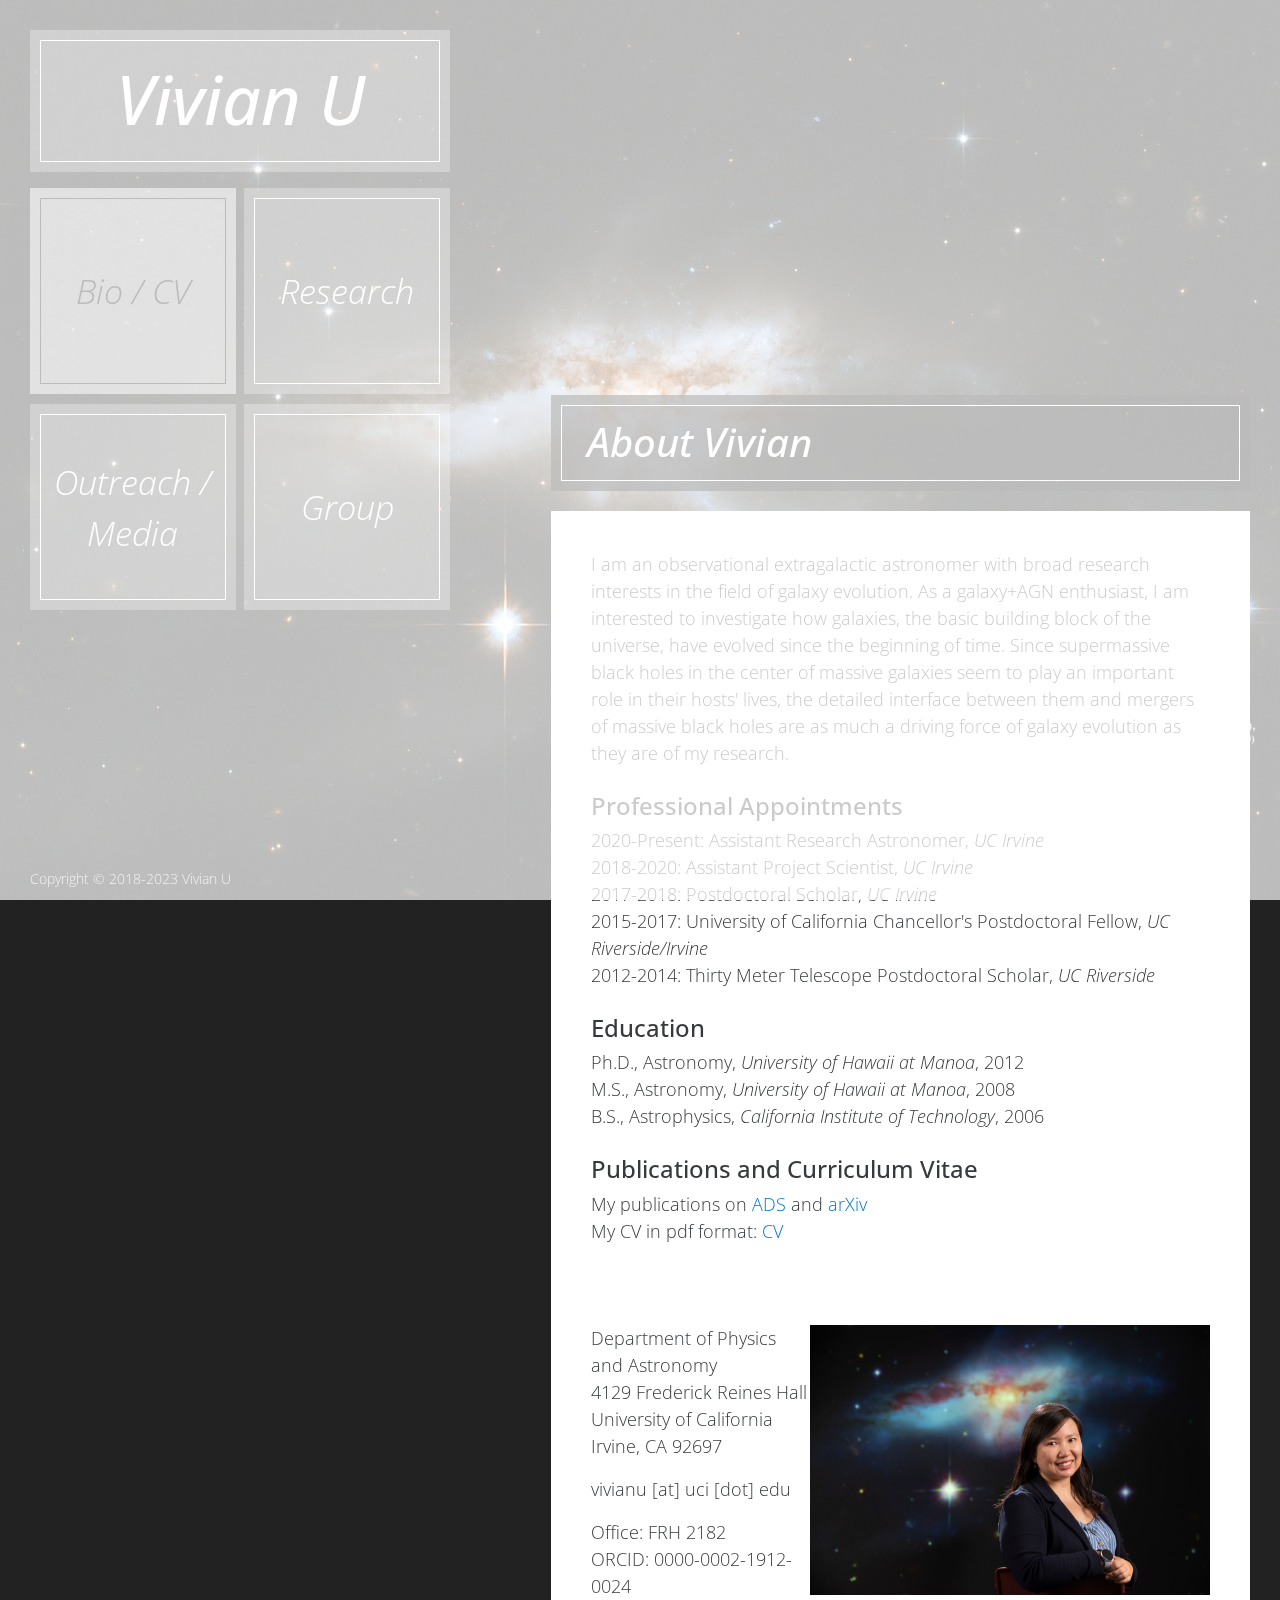
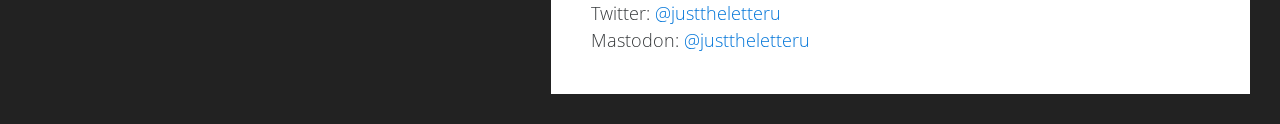
==== commit f5ad2dba: "new group members and updated CV" ====
--- a/index.html
+++ b/index.html
@@ -351,17 +351,29 @@
 				  <br> <br> <br>
 				  </p>
 
+				  <p style="float: left;  padding-right: 20px;"><img src="img/headshot_hajar.jpg" alt="haziz" width="120px"></img></p>
+				  
+				  <p><b>Hajar Aziz</b> <br>
+				  03/2023 - Present: UCI Undergrad <br>
+				  <br> <br> <br> <br>
+				  </p>
+
+				  <p style="float: left;  padding-right: 20px;"><img src="img/headshot_judson.jpg" alt="jleary" width="120px"></img></p>
+				  
+				  <p><b>Judson Leary</b> <br>
+				  03/2023 - Present: UCI Undergrad <br>
+				  <br> <br> <br>
+				  </p>
+
+
+				<h4>Former members</h4>
+
 				  <p style="float: left;  padding-right: 20px;"><img src="img/headshot_tianmu.jpg" alt="tgao" width="120px"></img></p>
 				  
 				  <p><b>Tianmu Gao</b> <br>
-				  07/2020 - Present: Beijing Normal
-				  University Grad (co-advising with
-				  Zong-Hong Zhu); Masters thesis <br>
-				  <br> <br> <br>
-				  </p>
-
-
-				<h4>Former members</h4>
+				  07/2020 - 06/2023: Beijing Normal University Masters thesis; now Grad at Australia National University <br>
+				  <br> <br> <br>
+				  </p>
 
 				  <p style="float: left;  padding-right: 20px;"><img src="img/headshot_liam.jpg" alt="lhunt" width="120px"></img></p>
 				  
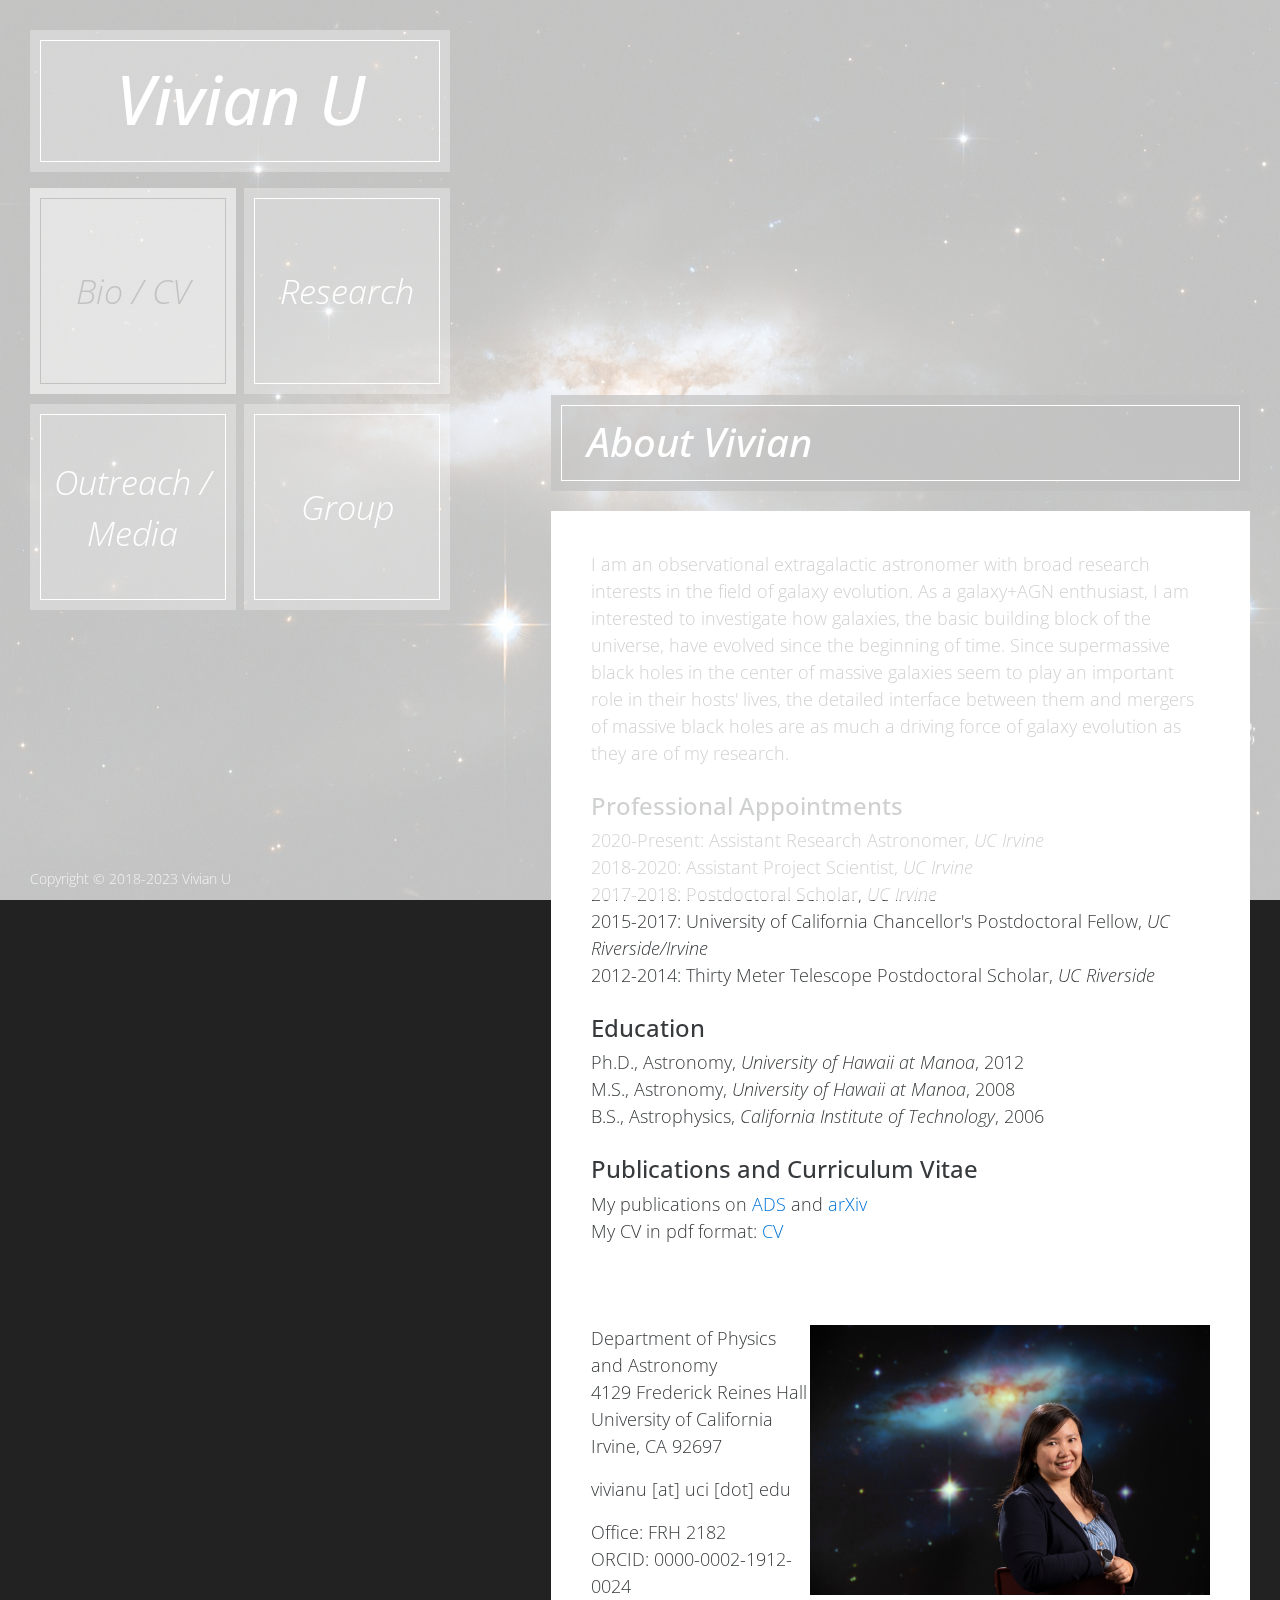
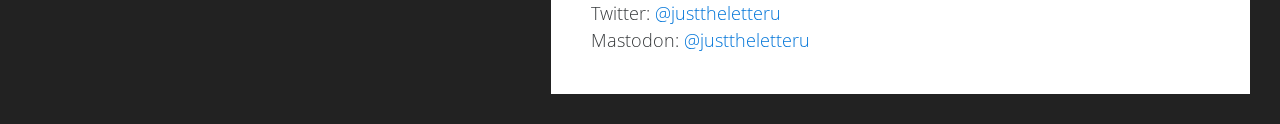
==== commit 42226eb7: "Marina's website and award" ====
--- a/index.html
+++ b/index.html
@@ -331,8 +331,8 @@
 
 				  <p style="float: left;  padding-right: 20px;"><img src="img/headshot_marina.jpg" alt="mbianchin" width="120px"></img></p>
 				  
-				  <p><b>Marina Bianchin</b> <br>
-				  09/2022 - Present: UCI Postdoc <br>
+				  <p><b><a href="https://marinabianchin.wixsite.com/marina-bianchin/">Marina Bianchin</a></b> <br>
+				  09/2022 - Present: UCI Postdoc / <a href="https://www.iau.org/news/announcements/detail/ann23020/">IAU Gruber Fellow</a> <br>
 				  <br> <br> <br> <br>
 				  </p>
 
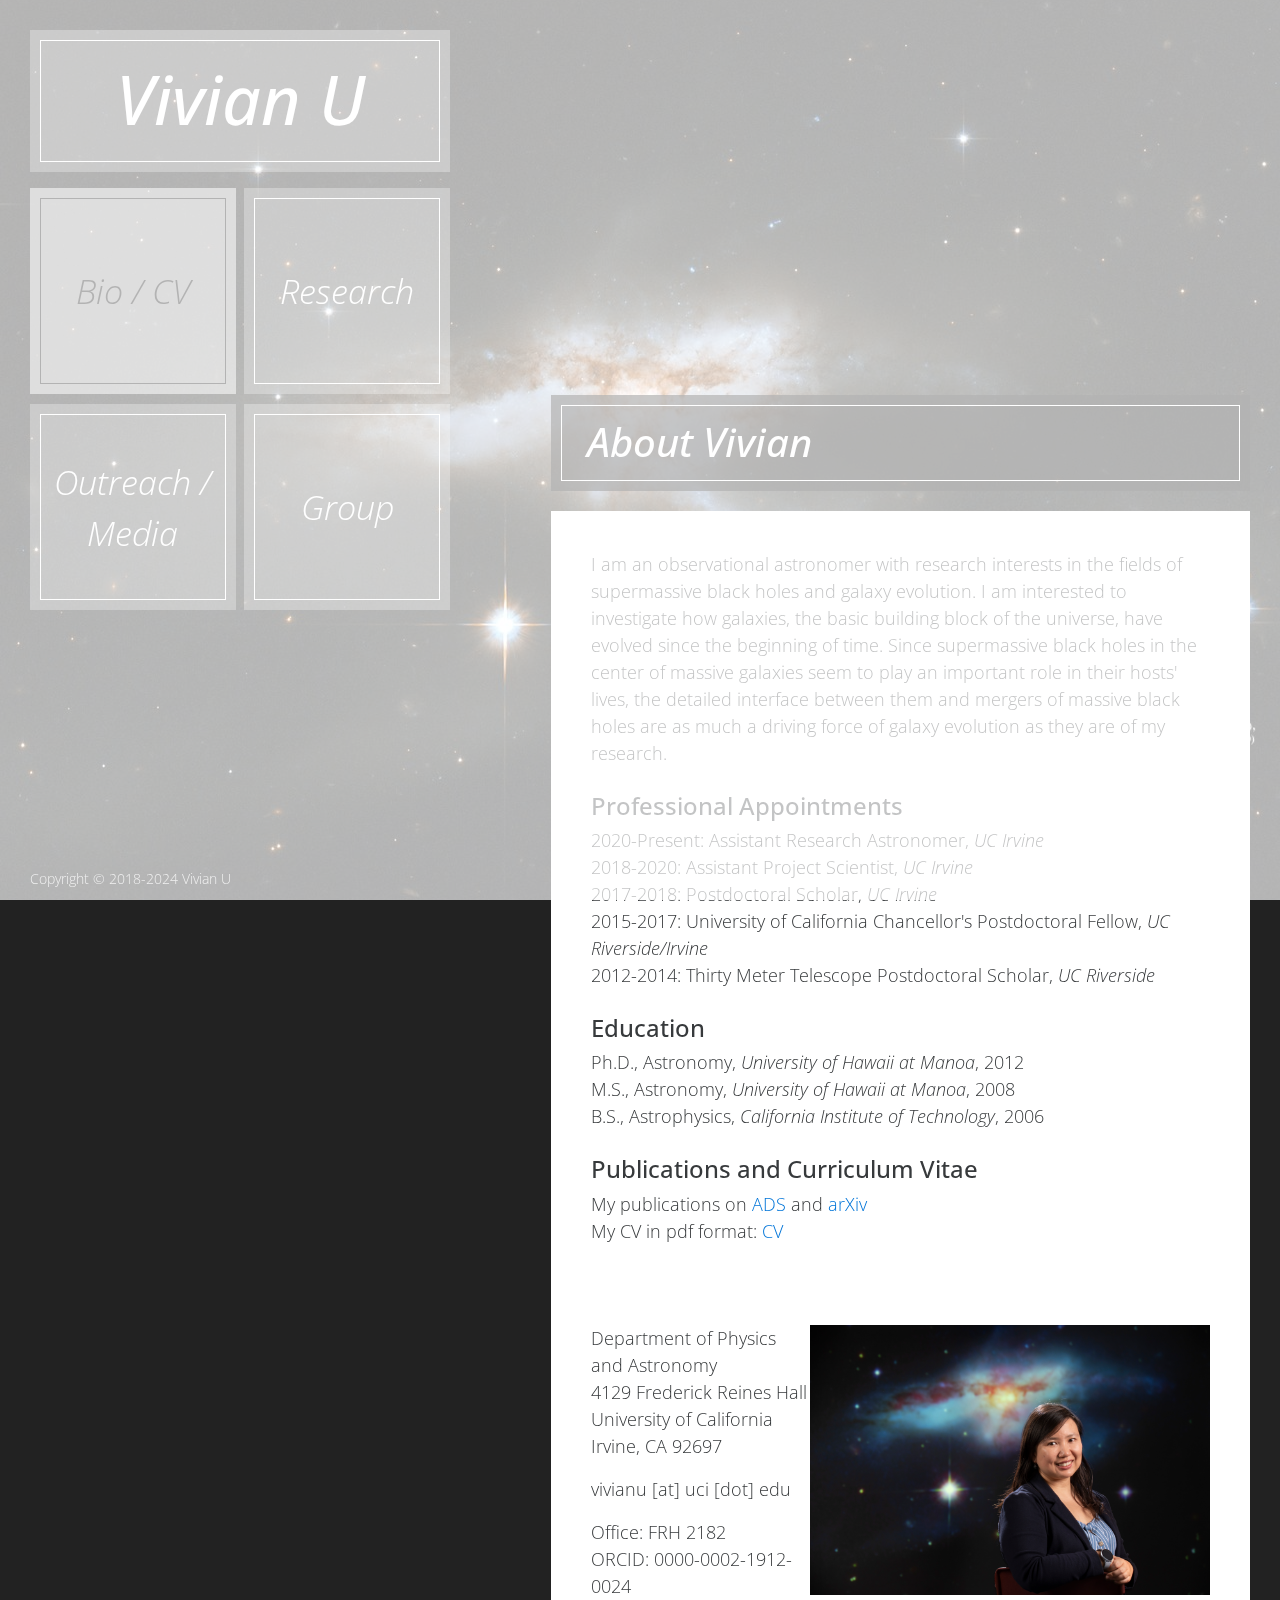
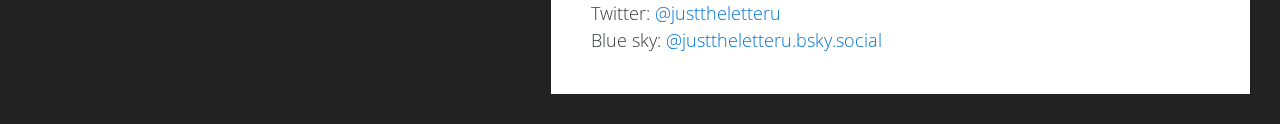
==== commit 6c2fe12b: "added FIRSST links" ====
--- a/index.html
+++ b/index.html
@@ -93,7 +93,7 @@
                                 </header>
                                 
                                 <div class="content-text">
-                                    <p>I am an observational extragalactic astronomer with broad research interests in the field of galaxy evolution. As a galaxy+AGN enthusiast, I am interested to investigate how galaxies, the basic building block of the universe, have evolved since the beginning of time. Since supermassive black holes in the center of massive galaxies seem to play an important role in their hosts' lives, the detailed interface between them and mergers of massive black holes are as much a driving force of galaxy evolution as they are of my research. 
+                                    <p>I am an observational astronomer with research interests in the fields of supermassive black holes and galaxy evolution. I am interested to investigate how galaxies, the basic building block of the universe, have evolved since the beginning of time. Since supermassive black holes in the center of massive galaxies seem to play an important role in their hosts' lives, the detailed interface between them and mergers of massive black holes are as much a driving force of galaxy evolution as they are of my research. 
                                     </p>
                                     <h4>Professional Appointments</h4>
                                     <p>2020-Present: Assistant Research Astronomer, <i>UC Irvine</i> <br>
@@ -128,7 +128,7 @@
 				  Office: FRH 2182 <br>
 				  ORCID: 0000-0002-1912-0024 <br>
 				  Twitter: <a href="https://twitter.com/JustTheLetterU">&#64;justtheletteru</a> <br>
-				  Mastodon: <a rel="me" href="https://astrodon.social/web/@justtheletteru">&#64;justtheletteru</a>
+				  Blue sky: <a rel="me" href="https://bsky.app/profile/justtheletteru.bsky.social">&#64;justtheletteru.bsky.social</a>
                                     </p>
 
 				</div>            
@@ -446,7 +446,7 @@
                 <footer class="row footer js-footer">
                     <div class="col-xs-12 col-sm-12 col-md-12 col-lg-12">
 
-                        <p class="copyright-text">Copyright &copy; 2018-2023 Vivian U</p>  
+                        <p class="copyright-text">Copyright &copy; 2018-2024 Vivian U</p>  
 
                     </div>                
                 </footer>
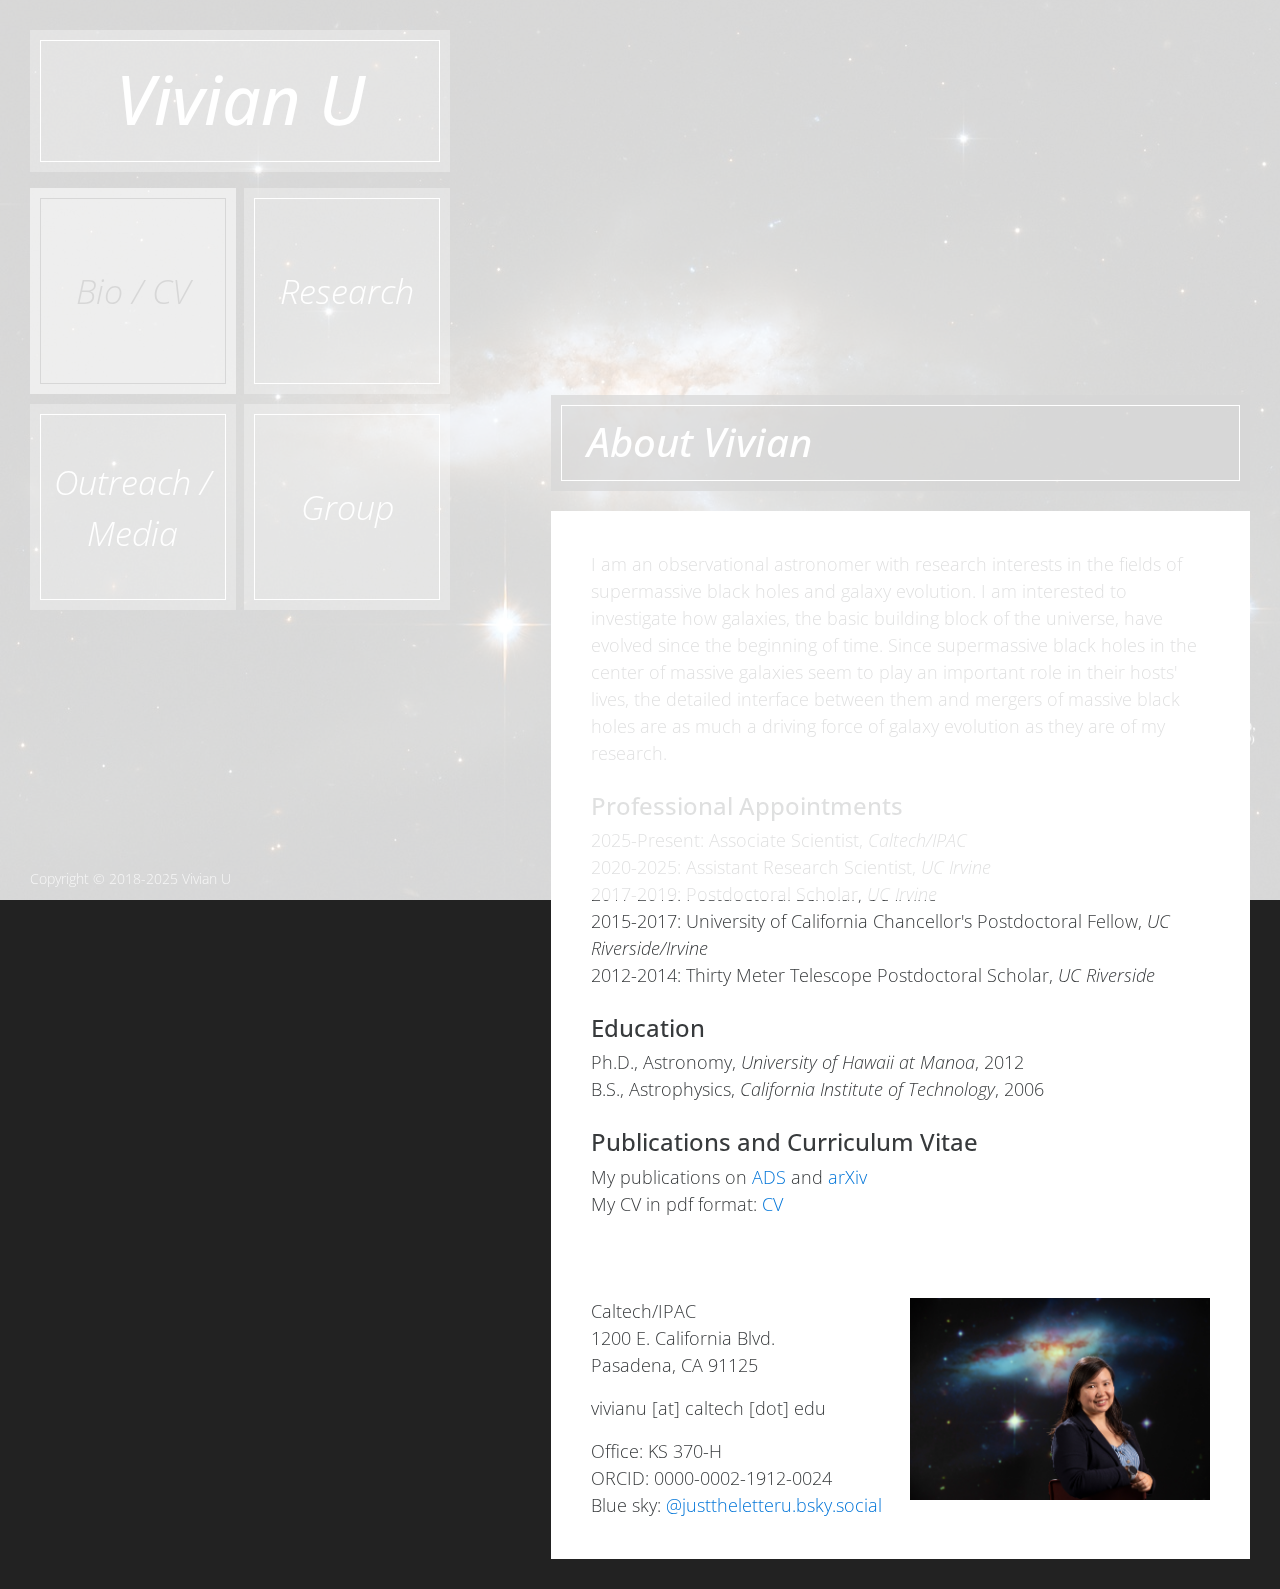
==== commit 0a64b650: "update affiliation and group member" ====
--- a/index.html
+++ b/index.html
@@ -96,15 +96,14 @@
                                     <p>I am an observational astronomer with research interests in the fields of supermassive black holes and galaxy evolution. I am interested to investigate how galaxies, the basic building block of the universe, have evolved since the beginning of time. Since supermassive black holes in the center of massive galaxies seem to play an important role in their hosts' lives, the detailed interface between them and mergers of massive black holes are as much a driving force of galaxy evolution as they are of my research. 
                                     </p>
                                     <h4>Professional Appointments</h4>
-                                    <p>2020-Present: Assistant Research Astronomer, <i>UC Irvine</i> <br>
-				  2018-2020: Assistant Project Scientist, <i>UC Irvine</i> <br>
-				  2017-2018: Postdoctoral Scholar, <i>UC Irvine</i> <br>
+				  <p>2025-Present: Associate Scientist, <i>Caltech/IPAC</i> <br>
+				  2020-2025: Assistant Research Scientist, <i>UC Irvine</i> <br>
+				  2017-2019: Postdoctoral Scholar, <i>UC Irvine</i> <br>
 				  2015-2017: University of California Chancellor's Postdoctoral Fellow, <i>UC Riverside/Irvine</i> <br>
 				  2012-2014: Thirty Meter Telescope Postdoctoral Scholar, <i>UC Riverside</i> <br>
                                     </p>
                                     <h4>Education</h4>
                                     <p>Ph.D., Astronomy, <i>University of Hawaii at Manoa</i>, 2012 <br>
-				  M.S., Astronomy, <i>University of Hawaii at Manoa</i>, 2008 <br>
 				  B.S., Astrophysics, <i>California Institute of Technology</i>, 2006 <br>
 				  </p>
                                     <h4>Publications and Curriculum Vitae</h4>
@@ -114,20 +113,18 @@
                                 </div>            
 				
 				<div class="content-text">
-				  <p style="float: right;"><img src="img/N6240_VivianU.JPG" width="400px" alt="headshot"></img></p>
-				  
-				  <p>Department of Physics and Astronomy<br>
-				  4129 Frederick Reines Hall<br>
-				  University of California<br>
-				  Irvine, CA 92697
+				  <p style="float: right;"><img src="img/N6240_VivianU.JPG" width="300px" alt="headshot"></img></p>
+				  
+				  <p>Caltech/IPAC<br>
+				  1200 E. California Blvd.<br>
+				  Pasadena, CA 91125
 				  </p>
 				  <p>
-				  vivianu [at] uci [dot] edu
+				  vivianu [at] caltech [dot] edu
 				  </p>
 				  <p>
-				  Office: FRH 2182 <br>
+				  Office: KS 370-H <br>
 				  ORCID: 0000-0002-1912-0024 <br>
-				  Twitter: <a href="https://twitter.com/JustTheLetterU">&#64;justtheletteru</a> <br>
 				  Blue sky: <a rel="me" href="https://bsky.app/profile/justtheletteru.bsky.social">&#64;justtheletteru.bsky.social</a>
                                     </p>
 
@@ -148,6 +145,9 @@
 (SMBHs) and galaxies within the realm of observational extragalactic astronomy, from detailed
 gas dynamics around SMBHs at the sub-parsec scales to their connection with their hosts at the
 galactic scales. Much of my research focus is summarized in my review article on <a href="https://doi.org/10.3390/universe8080392">"The Role of AGN in Luminous Infrared Galaxies from the Multiwavelength Perspective"</a>. </p>
+				  <p> 
+				  <h4 style="border:3px; border-style:solid; border-color:#0099FF; padding: 0.7em;"><strong><em>Please visit my <a href="research/research.html">Research</a> page for more details. For a complete listing of my publications, please see <a href="https://tinyurl.com/uiadsquery-vu">ADS</a>, <a href="https://tinyurl.com/arxivquery-vu">arXiv</a>, or <a href="cv_current_vu.pdf">my CV</a>.</em></strong></h4>
+				  </p>  
 				  <p>
 				  <b>What happens when galaxies merge?</b><br>
 				  I co-lead the <a href="https://koala-goals.github.io/">Keck OSIRIS AO LIRG Analysis</a> within the larger <a href="http://goals.ipac.caltech.edu">Great Observatories All-sky LIRGs Survey</a> collaboration to study gas dynamics in the inner 1kpc region of nearby (U)LIRGs in a systematic way. I am the PI of a <a href="https://nspires.nasaprs.com/external/viewrepositorydocument/cmdocumentid=722439/solicitationId=%7B269E574F-3BCA-0221-96A6-AFA618145EE4%7D/viewSolicitationDocument=1/2ADAP18%20Abstracts.pdf">NASA Astrophysics Data Analysis Program</a> project that aims to provide a multiwavelength baseline for understanding the nature of obscured accreting supermassive black holes in high spatial resolution observations. My <a href="https://www.stsci.edu/jwst/science-execution/program-information?id=1717">JWST GO1 Program</a> will peer through heavy dust screens into the nuclei of several nearby galaxy mergers where powerful outflows are launched.<br>
@@ -172,14 +172,9 @@
   Broad Line Region Kinematics in Luminous Seyfert Galaxies</i>, in prep. </li>
 				  </ul-->
 
-  <p> 
-  <h4 style="border:3px; border-style:solid; border-color:#0099FF; padding: 0.7em;"><strong><em>Please visit my <a href="research/research.html">Research</a> page for more details. For a complete listing of my publications, please see <a href="https://tinyurl.com/uiadsquery-vu">ADS</a>, <a href="https://tinyurl.com/arxivquery-vu">arXiv</a>, or <a href="cv_current_vu.pdf">my CV</a>.</em></strong></h4>
-  </p>
-  
 				  <!--p>
 				  The research on obscured AGN in galaxy mergers is supported by a NASA ADAP grant (PI: U).				 
 				  </p-->
-<br>
                                   <p>
   <b>James Webb Space Telescope</b><br>
   As a member of the <a
@@ -210,6 +205,8 @@
 
                                         <div id="carousel" class="flexslider">
                                             <ul class="slides">
+                                                <li><img src="img/slider/AoT_aspen.jpg" alt="AoT_aspen" /></li>
+                                                <li><img src="img/slider/tedx.jpg" alt="TEDxMB" /></li>
                                                 <li><img src="img/slider/nova.jpg" alt="PBSNOVA" /></li>
                                                 <li><img src="img/slider/gwb2023.jpg" alt="GWB2023" /></li>
                                                 <li><img src="img/slider/SoPS_alumni.jpg" alt="SoPSalumni" /></li>
@@ -230,6 +227,14 @@
 
 					    <div id="slider" class="flexslider2"> <!-- was originally "flexslider" only -->
 					  <ul class="slides">
+					    <li><p>My first <a href="https://astronomyontap.org/event/astronomy-on-tap-aspen-co-cosmic-feedback-when-black-holes-talk-back-special-fly-by-event">Astronomy on Tap</a> debut at none other than Mi Chola in Aspen! I think usually there are 2-3 short talks, but in this case, I was (nearly) a one-woman show, complemented by my host Gautham Narayan with trivia questions and awesome swags. It was a ton of fun!
+					    </p>
+					    </li>
+
+					    <li><p>Excited to be recommended by Presidential Medal of Freedom awardee and JWST Chief Scientist Jane Rigby to be an invited speaker at the <a href="https://tedxmanhattanbeach.org">TEDx Manhattan Beach event</a> in November 2024! I look forward to sharing with everyone what we have learned about the nearby universe from the JWST thus far.
+					    </p>
+					    </li>
+
 					    <li><p>PBS Nova has an episode on the new results from JWST called  <a href="https://www.pbs.org/wgbh/nova/video/new-eye-on-the-universe">New Eye on the Universe</a> that features, among other great teams, our GOALS Collaboration! It was a lot of fun filming for this episode, and it is suitable for sharing JWST results with families and kids. Thanks to this Nova episode, I now have my own <a href="https://www.imdb.com/name/nm14592711/?ref_=ttfc_fc_cl_t32">IMDb</a> page!
 					    </p>
 					    </li>
@@ -329,11 +334,18 @@
 				  </p><br>
 				  
 
+				  <p style="float: left;  padding-right: 20px;"><img src="img/headshot_yiqing.jpg" alt="ysong" width="120px"></img></p>
+				  
+				  <p><b><a href="https://www.almaobservatory.org/en/team/yiqing-song">Yiqing Song</a></b> <br>
+				  02/2024 - Present: ESO-ALMA Fellow <br>
+				  <br> <br> <br>
+				  </p>
+
 				  <p style="float: left;  padding-right: 20px;"><img src="img/headshot_marina.jpg" alt="mbianchin" width="120px"></img></p>
 				  
 				  <p><b><a href="https://marinabianchin.wixsite.com/marina-bianchin/">Marina Bianchin</a></b> <br>
 				  09/2022 - Present: UCI Postdoc / <a href="https://www.iau.org/news/announcements/detail/ann23020/">IAU Gruber Fellow</a> <br>
-				  <br> <br> <br> <br>
+				  <br> <br> <br>
 				  </p>
 
 				  <p style="float: left;  padding-right: 20px;"><img src="img/headshot_justin.jpg" alt="jkader" width="120px"></img></p>
@@ -346,39 +358,45 @@
 				  <p style="float: left;  padding-right: 20px;"><img src="img/headshot_raymond.jpg" alt="rremigio" width="120px"></img></p>
 				  
 				  <p><b>Raymond Remigio</b> <br>
-				  10/2021 - Present: UCI Grad (co-advising with
-				  Aaron Barth) <br>
+				  10/2021 - Present: UCI Grad (co-advising with Aaron Barth) <br>
 				  <br> <br> <br>
 				  </p>
 
 				  <p style="float: left;  padding-right: 20px;"><img src="img/headshot_hajar.jpg" alt="haziz" width="120px"></img></p>
 				  
 				  <p><b>Hajar Aziz</b> <br>
-				  03/2023 - Present: UCI Undergrad <br>
-				  <br> <br> <br> <br>
+				  03/2023 - Present: UCI Undergrad / Postbaccalaureate <br>
+				  <br> <br> <br> 
+				  </p>
+
+				  <p style="float: left;  padding-right: 20px;"><img src="img/headshot_max.jpg" alt="mabrina" width="120px"></img></p>
+				  
+				  <p><b>Max Abrina</a></b> <br>
+				  11/2024 - Present: UCI Undergrad <br>
+				  <br> <br> <br>
+				  </p>
+
+
+				<h4>Former members</h4>
+
+				  <p style="float: left;  padding-right: 20px;"><img src="img/headshot_tianmu.jpg" alt="tgao" width="120px"></img></p>
+				  
+				  <p><b>Tianmu Gao</b> <br>
+				  07/2020 - 08/2024: Beijing Normal University Masters thesis; now Grad at Australia National University <br>
+				  <br> <br> 
 				  </p>
 
 				  <p style="float: left;  padding-right: 20px;"><img src="img/headshot_judson.jpg" alt="jleary" width="120px"></img></p>
 				  
 				  <p><b>Judson Leary</b> <br>
-				  03/2023 - Present: UCI Undergrad <br>
-				  <br> <br> <br>
-				  </p>
-
-
-				<h4>Former members</h4>
-
-				  <p style="float: left;  padding-right: 20px;"><img src="img/headshot_tianmu.jpg" alt="tgao" width="120px"></img></p>
-				  
-				  <p><b>Tianmu Gao</b> <br>
-				  07/2020 - 06/2023: Beijing Normal University Masters thesis; now Grad at Australia National University <br>
+				  03/2023 - 12/2023: UCI Undergrad <br>
 				  <br> <br> <br>
 				  </p>
 
 				  <p style="float: left;  padding-right: 20px;"><img src="img/headshot_liam.jpg" alt="lhunt" width="120px"></img></p>
 				  
 				  <p><b>Liam Hunt</b> <br>
-				  06/2020 - 09/2021: UCI Undergrad Senior thesis; now Grad at University of Maryland Baltimore County <br>
+				  06/2020 - 09/2021: UCI Undergrad Senior thesis; now Grad at University of Rochester <br>
 				  <br> <br> <br> 
 				  </p>
 
@@ -446,7 +464,7 @@
                 <footer class="row footer js-footer">
                     <div class="col-xs-12 col-sm-12 col-md-12 col-lg-12">
 
-                        <p class="copyright-text">Copyright &copy; 2018-2024 Vivian U</p>  
+                        <p class="copyright-text">Copyright &copy; 2018-2025 Vivian U</p>  
 
                     </div>                
                 </footer>
